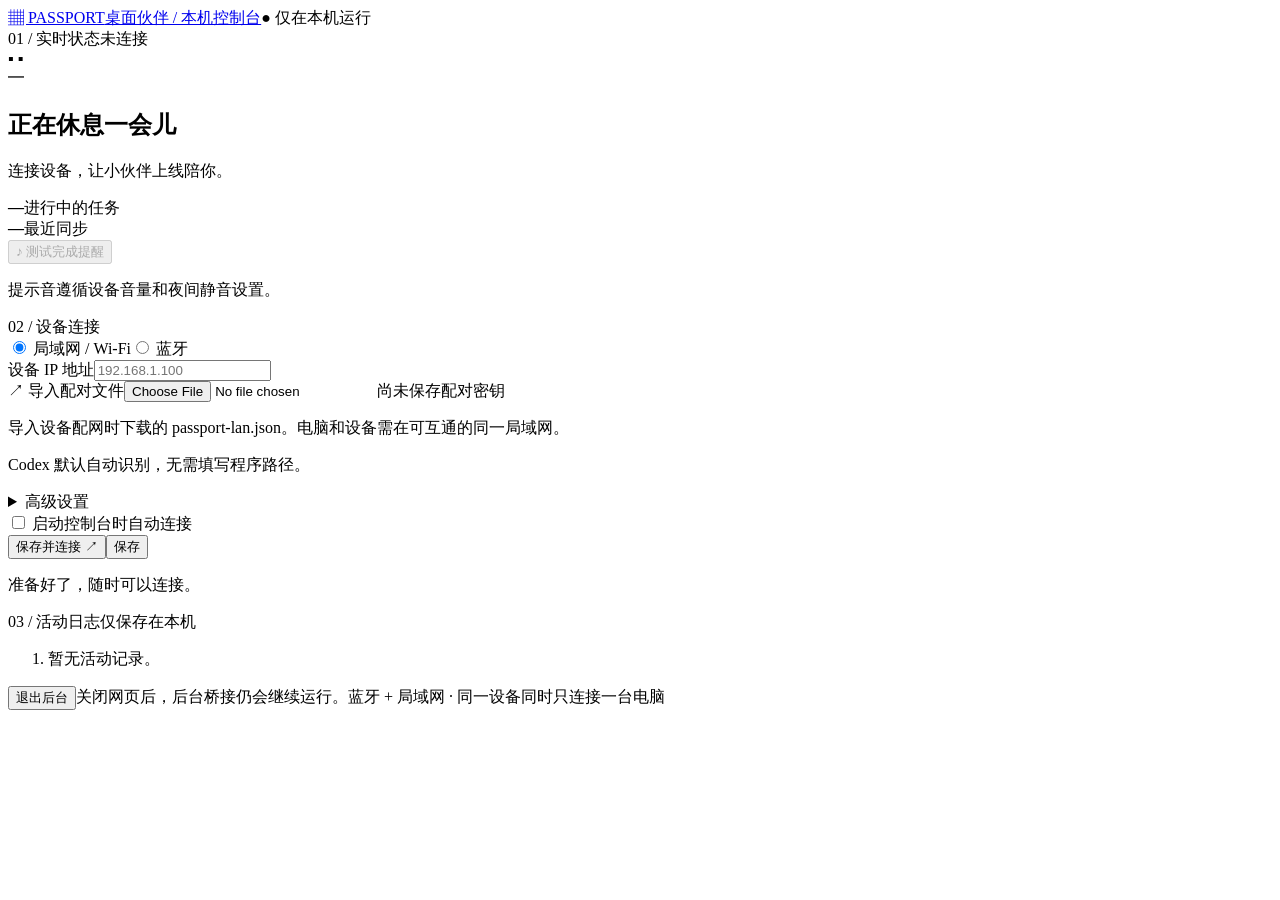
==== tools/console/index.html @ 445497f5 "feat(console): discover Codex from running processes first" ====
<!doctype html>
<html lang="zh-CN"><head><meta charset="utf-8"><meta name="viewport" content="width=device-width,initial-scale=1"><meta name="passport-token" content="__TOKEN__"><title>Passport 桌面伙伴</title><link rel="stylesheet" href="/style.css"></head>
<body><main><header><a class="brand" href="/">▦ PASSPORT<span>桌面伙伴 / 本机控制台</span></a><span class="local">● 仅在本机运行</span></header>
<div class="layout"><section class="device card"><div class="card-head"><span>01 / 实时状态</span><span id="badge">未连接</span></div><div class="pet" id="pet" aria-label="像素伙伴"><div class="eyes">▪ ▪</div><div class="mouth">━</div></div><h2 id="activity">正在休息一会儿</h2><p id="detail">连接设备，让小伙伴上线陪你。</p><div class="metrics"><div><strong id="tasks">—</strong><span>进行中的任务</span></div><div><strong id="sync">—</strong><span>最近同步</span></div></div><div id="usage" class="usage"></div><button id="test" class="secondary" disabled>♪ 测试完成提醒</button><p class="fine">提示音遵循设备音量和夜间静音设置。</p></section>
<section class="connection card"><div class="card-head">02 / 设备连接</div><form id="settings"><div class="tabs"><label><input type="radio" name="mode" value="lan" checked> 局域网 / Wi-Fi</label><label><input type="radio" name="mode" value="ble"> 蓝牙</label></div><div id="lan-fields"><label>设备 IP 地址<input id="host" placeholder="192.168.1.100" autocomplete="off"></label><div class="pairing"><label class="file-label">↗ 导入配对文件<input id="pairing" type="file" accept=".json,application/json"></label><span id="key-state">尚未保存配对密钥</span></div><p class="hint">导入设备配网时下载的 passport-lan.json。电脑和设备需在可互通的同一局域网。</p></div><div id="ble-fields" hidden><label>设备名称或地址<input id="device" placeholder="Codex-…"></label><button id="scan" type="button" class="secondary">搜索蓝牙设备</button><select id="devices" aria-label="已发现的蓝牙设备" hidden></select><p class="hint">请先让设备进入蓝牙模式，再在系统配对窗口输入设备显示的配对码。</p></div><p class="hint">Codex 默认自动识别，无需填写程序路径。</p><details><summary>高级设置</summary><label class="check"><input id="codex-auto" type="checkbox" checked>自动查找 Codex（推荐）</label><label id="codex-manual" hidden>手动指定路径（可选）<input id="codex" autocomplete="off" placeholder="仅特殊安装位置需要填写"></label><label>局域网端口<input id="port" type="number" min="1" max="65535" value="8765"></label></details><label class="check"><input id="autoconnect" type="checkbox"> 启动控制台时自动连接</label><div class="actions"><button id="connect" type="submit">保存并连接 ↗</button><button id="save" type="button" class="secondary">保存</button><button id="disconnect" type="button" class="secondary" hidden>断开连接</button></div></form><p id="notice" role="status">准备好了，随时可以连接。</p></section></div>
<section class="journal card"><div class="card-head"><span>03 / 活动日志</span><span>仅保存在本机</span></div><ol id="logs"><li>暂无活动记录。</li></ol></section><footer><button id="exit-console" type="button" class="secondary">退出后台</button><span>关闭网页后，后台桥接仍会继续运行。</span><span>蓝牙 + 局域网 · 同一设备同时只连接一台电脑</span></footer></main><script src="/app.js"></script></body></html>
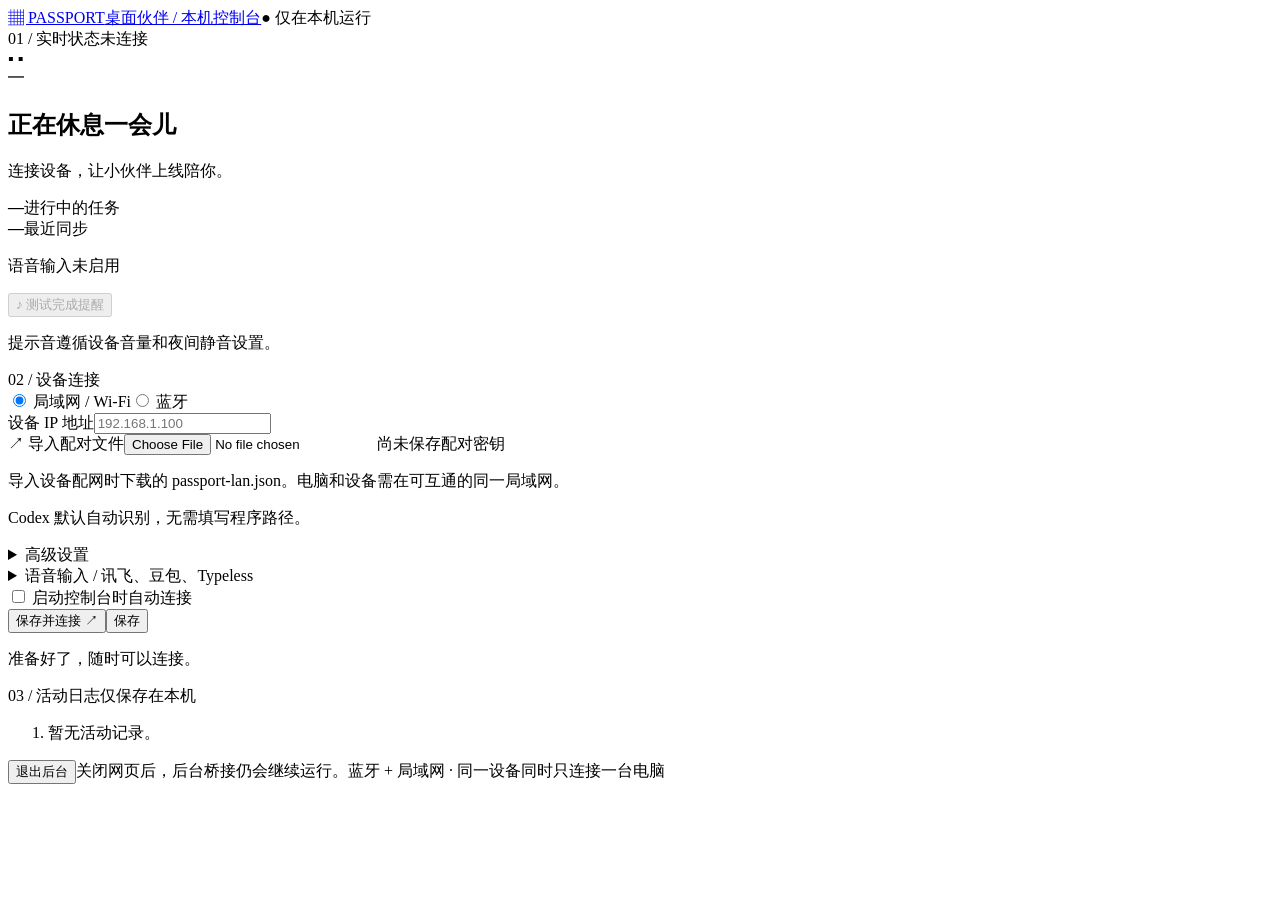
==== commit eb9b0393: "feat(voice): add LAN microphone bridge for speech input" ====
--- a/tools/console/index.html
+++ b/tools/console/index.html
@@ -1,6 +1,19 @@
 <!doctype html>
 <html lang="zh-CN"><head><meta charset="utf-8"><meta name="viewport" content="width=device-width,initial-scale=1"><meta name="passport-token" content="__TOKEN__"><title>Passport 桌面伙伴</title><link rel="stylesheet" href="/style.css"></head>
 <body><main><header><a class="brand" href="/">▦ PASSPORT<span>桌面伙伴 / 本机控制台</span></a><span class="local">● 仅在本机运行</span></header>
-<div class="layout"><section class="device card"><div class="card-head"><span>01 / 实时状态</span><span id="badge">未连接</span></div><div class="pet" id="pet" aria-label="像素伙伴"><div class="eyes">▪ ▪</div><div class="mouth">━</div></div><h2 id="activity">正在休息一会儿</h2><p id="detail">连接设备，让小伙伴上线陪你。</p><div class="metrics"><div><strong id="tasks">—</strong><span>进行中的任务</span></div><div><strong id="sync">—</strong><span>最近同步</span></div></div><div id="usage" class="usage"></div><button id="test" class="secondary" disabled>♪ 测试完成提醒</button><p class="fine">提示音遵循设备音量和夜间静音设置。</p></section>
-<section class="connection card"><div class="card-head">02 / 设备连接</div><form id="settings"><div class="tabs"><label><input type="radio" name="mode" value="lan" checked> 局域网 / Wi-Fi</label><label><input type="radio" name="mode" value="ble"> 蓝牙</label></div><div id="lan-fields"><label>设备 IP 地址<input id="host" placeholder="192.168.1.100" autocomplete="off"></label><div class="pairing"><label class="file-label">↗ 导入配对文件<input id="pairing" type="file" accept=".json,application/json"></label><span id="key-state">尚未保存配对密钥</span></div><p class="hint">导入设备配网时下载的 passport-lan.json。电脑和设备需在可互通的同一局域网。</p></div><div id="ble-fields" hidden><label>设备名称或地址<input id="device" placeholder="Codex-…"></label><button id="scan" type="button" class="secondary">搜索蓝牙设备</button><select id="devices" aria-label="已发现的蓝牙设备" hidden></select><p class="hint">请先让设备进入蓝牙模式，再在系统配对窗口输入设备显示的配对码。</p></div><p class="hint">Codex 默认自动识别，无需填写程序路径。</p><details><summary>高级设置</summary><label class="check"><input id="codex-auto" type="checkbox" checked>自动查找 Codex（推荐）</label><label id="codex-manual" hidden>手动指定路径（可选）<input id="codex" autocomplete="off" placeholder="仅特殊安装位置需要填写"></label><label>局域网端口<input id="port" type="number" min="1" max="65535" value="8765"></label></details><label class="check"><input id="autoconnect" type="checkbox"> 启动控制台时自动连接</label><div class="actions"><button id="connect" type="submit">保存并连接 ↗</button><button id="save" type="button" class="secondary">保存</button><button id="disconnect" type="button" class="secondary" hidden>断开连接</button></div></form><p id="notice" role="status">准备好了，随时可以连接。</p></section></div>
+<div class="layout"><section class="device card"><div class="card-head"><span>01 / 实时状态</span><span id="badge">未连接</span></div><div class="pet" id="pet" aria-label="像素伙伴"><div class="eyes">▪ ▪</div><div class="mouth">━</div></div><h2 id="activity">正在休息一会儿</h2><p id="detail">连接设备，让小伙伴上线陪你。</p><div class="metrics"><div><strong id="tasks">—</strong><span>进行中的任务</span></div><div><strong id="sync">—</strong><span>最近同步</span></div></div><div id="usage" class="usage"></div><p id="voice-status" role="status">语音输入未启用</p><progress id="voice-meter" max="32768" value="0" aria-label="麦克风音量" hidden></progress><button id="test" class="secondary" disabled>♪ 测试完成提醒</button><p class="fine">提示音遵循设备音量和夜间静音设置。</p></section>
+<section class="connection card"><div class="card-head">02 / 设备连接</div><form id="settings"><div class="tabs"><label><input type="radio" name="mode" value="lan" checked> 局域网 / Wi-Fi</label><label><input type="radio" name="mode" value="ble"> 蓝牙</label></div><div id="lan-fields"><label>设备 IP 地址<input id="host" placeholder="192.168.1.100" autocomplete="off"></label><div class="pairing"><label class="file-label">↗ 导入配对文件<input id="pairing" type="file" accept=".json,application/json"></label><span id="key-state">尚未保存配对密钥</span></div><p class="hint">导入设备配网时下载的 passport-lan.json。电脑和设备需在可互通的同一局域网。</p></div><div id="ble-fields" hidden><label>设备名称或地址<input id="device" placeholder="Codex-…"></label><button id="scan" type="button" class="secondary">搜索蓝牙设备</button><select id="devices" aria-label="已发现的蓝牙设备" hidden></select><p class="hint">请先让设备进入蓝牙模式，再在系统配对窗口输入设备显示的配对码。</p></div><p class="hint">Codex 默认自动识别，无需填写程序路径。</p><details><summary>高级设置</summary><label class="check"><input id="codex-auto" type="checkbox" checked>自动查找 Codex（推荐）</label><label id="codex-manual" hidden>手动指定路径（可选）<input id="codex" autocomplete="off" placeholder="仅特殊安装位置需要填写"></label><label>局域网端口<input id="port" type="number" min="1" max="65535" value="8765"></label></details><details id="voice-settings"><summary>语音输入 / 讯飞、豆包、Typeless</summary>
+<p class="hint">Passport 作为麦克风，输入法负责识别。第一版需要局域网连接和虚拟音频线。</p>
+<label class="check"><input id="voice-enabled" type="checkbox">启用设备麦克风</label>
+<label>使用的输入法<select id="voice-ime"><option value="xunfei">讯飞</option><option value="doubao">豆包</option><option value="typeless">Typeless</option><option value="custom">其他输入法</option></select></label>
+<label>虚拟音频输出<select id="voice-output"><option value="">请刷新并选择虚拟音频设备</option><option value="meter">仅测试麦克风（不传给输入法）</option></select></label>
+<p class="hint">尚未安装驱动时可选“仅测试麦克风”，查看设备音量；测试模式不触发快捷键。</p>
+<button id="voice-devices" type="button" class="secondary">刷新音频设备</button>
+<p class="hint">Windows：安装 <a href="https://vb-audio.com/Cable/" target="_blank" rel="noreferrer">VB-CABLE</a>，这里选 CABLE Input，讯飞的麦克风选 CABLE Output。Mac：使用 <a href="https://existential.audio/blackhole/" target="_blank" rel="noreferrer">BlackHole</a>，两边均选 BlackHole。</p>
+<label class="check"><input id="voice-hotkeys" type="checkbox" checked>设备录音时自动触发输入法快捷键</label>
+<label>开始快捷键<input id="voice-start-key" placeholder="例如 f6 或 ctrl+alt+space" value="f6"></label>
+<label>结束快捷键<input id="voice-stop-key" placeholder="例如 f6" value="f6"></label>
+<p class="hint">讯飞预设 F6 开始、F6 结束，可按实际设置修改。切换输入法后请重新填写快捷键。Mac 需允许后台 Python 辅助功能权限。</p>
+<p class="hint">保存并连接后，在设备菜单打开“语音输入”。先点击电脑上的目标输入框，再按设备确认键开始／结束。不会自动按回车；单次最长 2 分钟。</p>
+</details><label class="check"><input id="autoconnect" type="checkbox"> 启动控制台时自动连接</label><div class="actions"><button id="connect" type="submit">保存并连接 ↗</button><button id="save" type="button" class="secondary">保存</button><button id="disconnect" type="button" class="secondary" hidden>断开连接</button></div></form><p id="notice" role="status">准备好了，随时可以连接。</p></section></div>
 <section class="journal card"><div class="card-head"><span>03 / 活动日志</span><span>仅保存在本机</span></div><ol id="logs"><li>暂无活动记录。</li></ol></section><footer><button id="exit-console" type="button" class="secondary">退出后台</button><span>关闭网页后，后台桥接仍会继续运行。</span><span>蓝牙 + 局域网 · 同一设备同时只连接一台电脑</span></footer></main><script src="/app.js"></script></body></html>
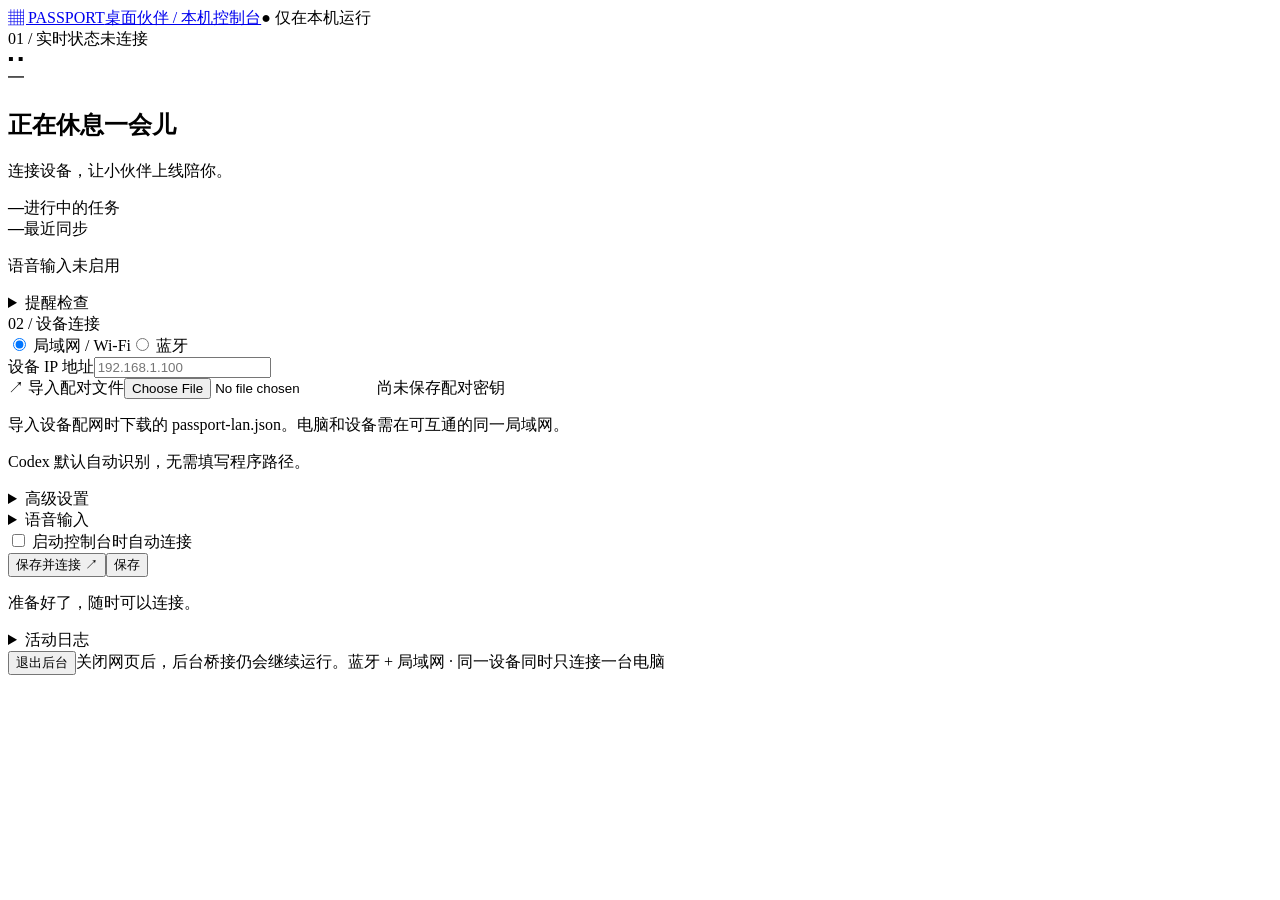
==== commit b9034056: "fix(voice): ship opt-in verified Doubao compatibility" ====
--- a/tools/console/index.html
+++ b/tools/console/index.html
@@ -1,19 +1,22 @@
 <!doctype html>
 <html lang="zh-CN"><head><meta charset="utf-8"><meta name="viewport" content="width=device-width,initial-scale=1"><meta name="passport-token" content="__TOKEN__"><title>Passport 桌面伙伴</title><link rel="stylesheet" href="/style.css"></head>
 <body><main><header><a class="brand" href="/">▦ PASSPORT<span>桌面伙伴 / 本机控制台</span></a><span class="local">● 仅在本机运行</span></header>
-<div class="layout"><section class="device card"><div class="card-head"><span>01 / 实时状态</span><span id="badge">未连接</span></div><div class="pet" id="pet" aria-label="像素伙伴"><div class="eyes">▪ ▪</div><div class="mouth">━</div></div><h2 id="activity">正在休息一会儿</h2><p id="detail">连接设备，让小伙伴上线陪你。</p><div class="metrics"><div><strong id="tasks">—</strong><span>进行中的任务</span></div><div><strong id="sync">—</strong><span>最近同步</span></div></div><div id="usage" class="usage"></div><p id="voice-status" role="status">语音输入未启用</p><progress id="voice-meter" max="32768" value="0" aria-label="麦克风音量" hidden></progress><button id="test" class="secondary" disabled>♪ 测试完成提醒</button><p class="fine">提示音遵循设备音量和夜间静音设置。</p></section>
-<section class="connection card"><div class="card-head">02 / 设备连接</div><form id="settings"><div class="tabs"><label><input type="radio" name="mode" value="lan" checked> 局域网 / Wi-Fi</label><label><input type="radio" name="mode" value="ble"> 蓝牙</label></div><div id="lan-fields"><label>设备 IP 地址<input id="host" placeholder="192.168.1.100" autocomplete="off"></label><div class="pairing"><label class="file-label">↗ 导入配对文件<input id="pairing" type="file" accept=".json,application/json"></label><span id="key-state">尚未保存配对密钥</span></div><p class="hint">导入设备配网时下载的 passport-lan.json。电脑和设备需在可互通的同一局域网。</p></div><div id="ble-fields" hidden><label>设备名称或地址<input id="device" placeholder="Codex-…"></label><button id="scan" type="button" class="secondary">搜索蓝牙设备</button><select id="devices" aria-label="已发现的蓝牙设备" hidden></select><p class="hint">请先让设备进入蓝牙模式，再在系统配对窗口输入设备显示的配对码。</p></div><p class="hint">Codex 默认自动识别，无需填写程序路径。</p><details><summary>高级设置</summary><label class="check"><input id="codex-auto" type="checkbox" checked>自动查找 Codex（推荐）</label><label id="codex-manual" hidden>手动指定路径（可选）<input id="codex" autocomplete="off" placeholder="仅特殊安装位置需要填写"></label><label>局域网端口<input id="port" type="number" min="1" max="65535" value="8765"></label></details><details id="voice-settings"><summary>语音输入 / 讯飞、豆包、Typeless</summary>
-<p class="hint">Passport 作为麦克风，输入法负责识别。第一版需要局域网连接和虚拟音频线。</p>
+<div class="layout"><section class="device card"><div class="card-head"><span>01 / 实时状态</span><span id="badge">未连接</span></div><div class="pet" id="pet" aria-label="像素伙伴"><div class="eyes">▪ ▪</div><div class="mouth">━</div></div><h2 id="activity">正在休息一会儿</h2><p id="detail">连接设备，让小伙伴上线陪你。</p><div class="metrics"><div><strong id="tasks">—</strong><span>进行中的任务</span></div><div><strong id="sync">—</strong><span>最近同步</span></div></div><div id="usage" class="usage"></div><p id="voice-status" role="status">语音输入未启用</p><progress id="voice-meter" max="32768" value="0" aria-label="麦克风音量" hidden></progress><details><summary>提醒检查</summary><button id="test" class="secondary" disabled>播放提醒</button></details></section>
+<section class="connection card"><div class="card-head">02 / 设备连接</div><form id="settings"><div class="tabs"><label><input type="radio" name="mode" value="lan" checked> 局域网 / Wi-Fi</label><label><input type="radio" name="mode" value="ble"> 蓝牙</label></div><div id="lan-fields"><label>设备 IP 地址<input id="host" placeholder="192.168.1.100" autocomplete="off"></label><div class="pairing"><label class="file-label">↗ 导入配对文件<input id="pairing" type="file" accept=".json,application/json"></label><span id="key-state">尚未保存配对密钥</span></div><p class="hint">导入设备配网时下载的 passport-lan.json。电脑和设备需在可互通的同一局域网。</p></div><div id="ble-fields" hidden><label>设备名称或地址<input id="device" placeholder="Codex-…"></label><button id="scan" type="button" class="secondary">搜索蓝牙设备</button><select id="devices" aria-label="已发现的蓝牙设备" hidden></select><p class="hint">请先让设备进入蓝牙模式，再在系统配对窗口输入设备显示的配对码。</p></div><p class="hint">Codex 默认自动识别，无需填写程序路径。</p><details><summary>高级设置</summary><label class="check"><input id="codex-auto" type="checkbox" checked>自动查找 Codex（推荐）</label><label id="codex-manual" hidden>手动指定路径（可选）<input id="codex" autocomplete="off" placeholder="仅特殊安装位置需要填写"></label><label>局域网端口<input id="port" type="number" min="1" max="65535" value="8765"></label></details><details id="voice-settings"><summary>语音输入</summary>
+<p class="hint">用设备麦克风说话，文字输入到当前输入框。需要局域网连接。</p>
 <label class="check"><input id="voice-enabled" type="checkbox">启用设备麦克风</label>
 <label>使用的输入法<select id="voice-ime"><option value="xunfei">讯飞</option><option value="doubao">豆包</option><option value="typeless">Typeless</option><option value="custom">其他输入法</option></select></label>
 <label>虚拟音频输出<select id="voice-output"><option value="">请刷新并选择虚拟音频设备</option><option value="meter">仅测试麦克风（不传给输入法）</option></select></label>
-<p class="hint">尚未安装驱动时可选“仅测试麦克风”，查看设备音量；测试模式不触发快捷键。</p>
+<p class="hint">选择 CABLE Input，并在输入法中将麦克风设为 CABLE Output。</p>
 <button id="voice-devices" type="button" class="secondary">刷新音频设备</button>
-<p class="hint">Windows：安装 <a href="https://vb-audio.com/Cable/" target="_blank" rel="noreferrer">VB-CABLE</a>，这里选 CABLE Input，讯飞的麦克风选 CABLE Output。Mac：使用 <a href="https://existential.audio/blackhole/" target="_blank" rel="noreferrer">BlackHole</a>，两边均选 BlackHole。</p>
+<details><summary>快捷键与音频帮助</summary><p class="hint">Windows：安装 <a href="https://vb-audio.com/Cable/" target="_blank" rel="noreferrer">VB-CABLE</a>，这里选 CABLE Input，输入法的麦克风选 CABLE Output。Mac：使用 <a href="https://existential.audio/blackhole/" target="_blank" rel="noreferrer">BlackHole</a>，两边均选 BlackHole。</p>
+<label class="check"><input id="voice-doubao-compat" type="checkbox">启用 Windows 豆包兼容适配（实验性）</label>
+<p class="hint">适配会临时连接豆包进程，仅支持已验证的 Windows x64 版本。首次使用请阅读 <a href="https://github.com/gycodex/codex-passport-companion/blob/feature/lan-connection/docs/VOICE.md" target="_blank" rel="noreferrer">兼容说明</a>；保存后退出后台，使用 start-console-admin.cmd 启动。</p>
 <label class="check"><input id="voice-hotkeys" type="checkbox" checked>设备录音时自动触发输入法快捷键</label>
-<label>开始快捷键<input id="voice-start-key" placeholder="例如 f6 或 ctrl+alt+space" value="f6"></label>
+<label>开始快捷键<input id="voice-start-key" placeholder="例如 f6、右Alt 或 ctrl+alt+space" value="f6"></label>
 <label>结束快捷键<input id="voice-stop-key" placeholder="例如 f6" value="f6"></label>
-<p class="hint">讯飞预设 F6 开始、F6 结束，可按实际设置修改。切换输入法后请重新填写快捷键。Mac 需允许后台 Python 辅助功能权限。</p>
-<p class="hint">保存并连接后，在设备菜单打开“语音输入”。先点击电脑上的目标输入框，再按设备确认键开始／结束。不会自动按回车；单次最长 2 分钟。</p>
+<p class="hint">豆包使用左 Alt＋V（免按模式），讯飞使用 F6；请与输入法设置保持一致。</p>
+</details>
+<p class="hint">点击目标输入框，在设备首页短按下键开始／结束说话，最长 2 分钟。</p>
 </details><label class="check"><input id="autoconnect" type="checkbox"> 启动控制台时自动连接</label><div class="actions"><button id="connect" type="submit">保存并连接 ↗</button><button id="save" type="button" class="secondary">保存</button><button id="disconnect" type="button" class="secondary" hidden>断开连接</button></div></form><p id="notice" role="status">准备好了，随时可以连接。</p></section></div>
-<section class="journal card"><div class="card-head"><span>03 / 活动日志</span><span>仅保存在本机</span></div><ol id="logs"><li>暂无活动记录。</li></ol></section><footer><button id="exit-console" type="button" class="secondary">退出后台</button><span>关闭网页后，后台桥接仍会继续运行。</span><span>蓝牙 + 局域网 · 同一设备同时只连接一台电脑</span></footer></main><script src="/app.js"></script></body></html>
+<details class="journal card"><summary>活动日志</summary><ol id="logs"><li>暂无活动记录。</li></ol></details><footer><button id="exit-console" type="button" class="secondary">退出后台</button><span>关闭网页后，后台桥接仍会继续运行。</span><span>蓝牙 + 局域网 · 同一设备同时只连接一台电脑</span></footer></main><script src="/app.js"></script></body></html>
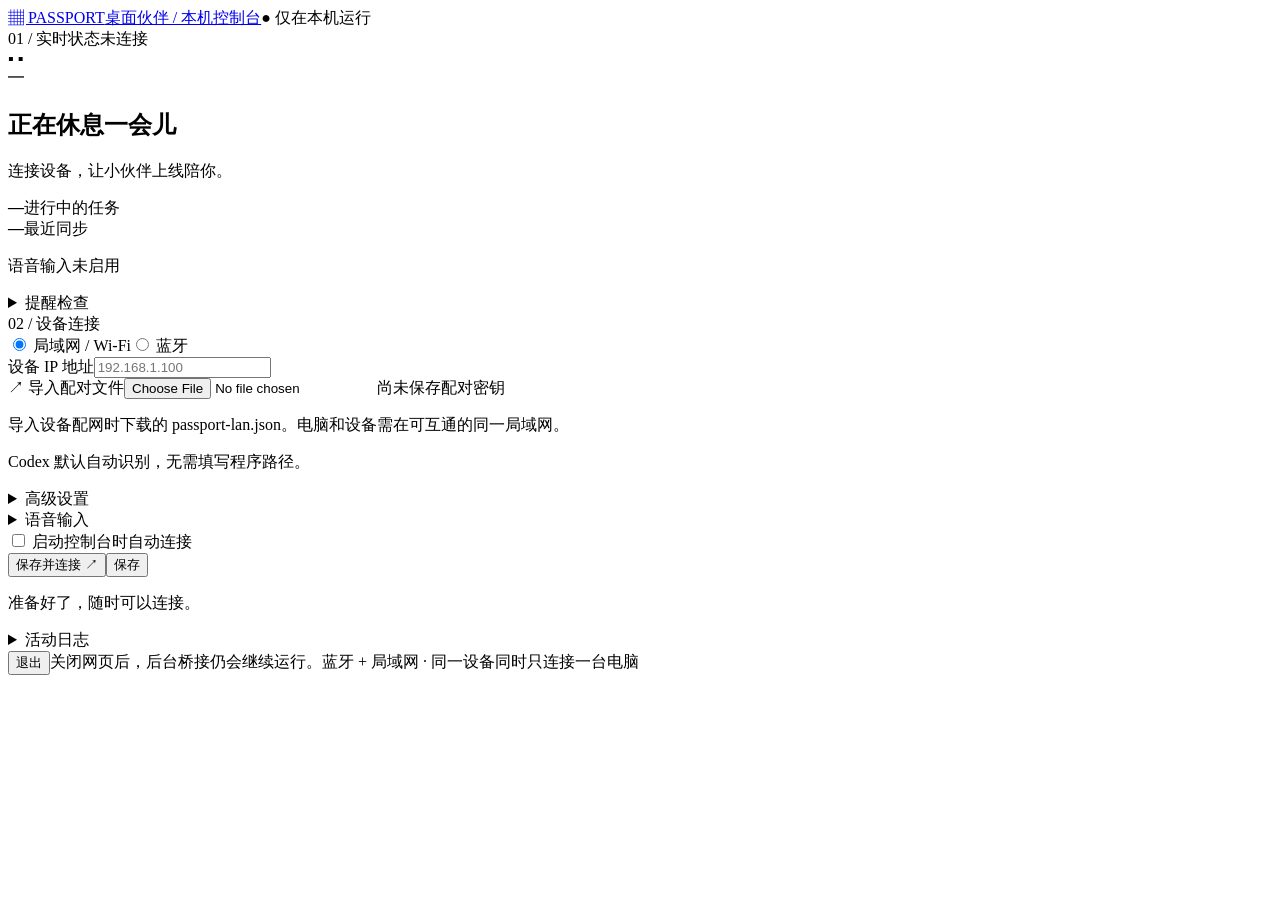
==== commit 8a898232: "feat(console): streamline Doubao authorization and exit flow" ====
--- a/tools/console/index.html
+++ b/tools/console/index.html
@@ -11,12 +11,12 @@
 <button id="voice-devices" type="button" class="secondary">刷新音频设备</button>
 <details><summary>快捷键与音频帮助</summary><p class="hint">Windows：安装 <a href="https://vb-audio.com/Cable/" target="_blank" rel="noreferrer">VB-CABLE</a>，这里选 CABLE Input，输入法的麦克风选 CABLE Output。Mac：使用 <a href="https://existential.audio/blackhole/" target="_blank" rel="noreferrer">BlackHole</a>，两边均选 BlackHole。</p>
 <label class="check"><input id="voice-doubao-compat" type="checkbox">启用 Windows 豆包兼容适配（实验性）</label>
-<p class="hint">适配会临时连接豆包进程，仅支持已验证的 Windows x64 版本。首次使用请阅读 <a href="https://github.com/gycodex/codex-passport-companion/blob/feature/lan-connection/docs/VOICE.md" target="_blank" rel="noreferrer">兼容说明</a>；保存后退出后台，使用 start-console-admin.cmd 启动。</p>
+<p class="hint">适配会临时连接豆包进程，仅支持已验证的 Windows x64 版本。首次使用请阅读 <a href="https://github.com/gycodex/codex-passport-companion/blob/feature/lan-connection/docs/VOICE.md" target="_blank" rel="noreferrer">兼容说明</a>。连接时如需权限，网页会引导授权并自动重连，无需手动重启。</p>
 <label class="check"><input id="voice-hotkeys" type="checkbox" checked>设备录音时自动触发输入法快捷键</label>
 <label>开始快捷键<input id="voice-start-key" placeholder="例如 f6、右Alt 或 ctrl+alt+space" value="f6"></label>
 <label>结束快捷键<input id="voice-stop-key" placeholder="例如 f6" value="f6"></label>
 <p class="hint">豆包使用左 Alt＋V（免按模式），讯飞使用 F6；请与输入法设置保持一致。</p>
 </details>
 <p class="hint">点击目标输入框，在设备首页短按下键开始／结束说话，最长 2 分钟。</p>
-</details><label class="check"><input id="autoconnect" type="checkbox"> 启动控制台时自动连接</label><div class="actions"><button id="connect" type="submit">保存并连接 ↗</button><button id="save" type="button" class="secondary">保存</button><button id="disconnect" type="button" class="secondary" hidden>断开连接</button></div></form><p id="notice" role="status">准备好了，随时可以连接。</p></section></div>
-<details class="journal card"><summary>活动日志</summary><ol id="logs"><li>暂无活动记录。</li></ol></details><footer><button id="exit-console" type="button" class="secondary">退出后台</button><span>关闭网页后，后台桥接仍会继续运行。</span><span>蓝牙 + 局域网 · 同一设备同时只连接一台电脑</span></footer></main><script src="/app.js"></script></body></html>
+</details><label class="check"><input id="autoconnect" type="checkbox"> 启动控制台时自动连接</label><div class="actions"><button id="connect" type="submit">保存并连接 ↗</button><button id="save" type="button" class="secondary">保存</button><button id="disconnect" type="button" class="secondary" hidden>断开连接</button></div></form><button id="authorize" type="button" hidden>授权并连接</button><p id="notice" role="status">准备好了，随时可以连接。</p></section></div>
+<details class="journal card"><summary>活动日志</summary><ol id="logs"><li>暂无活动记录。</li></ol></details><footer><button id="exit-console" type="button" class="secondary">退出</button><span>关闭网页后，后台桥接仍会继续运行。</span><span>蓝牙 + 局域网 · 同一设备同时只连接一台电脑</span></footer></main><script src="/app.js"></script></body></html>
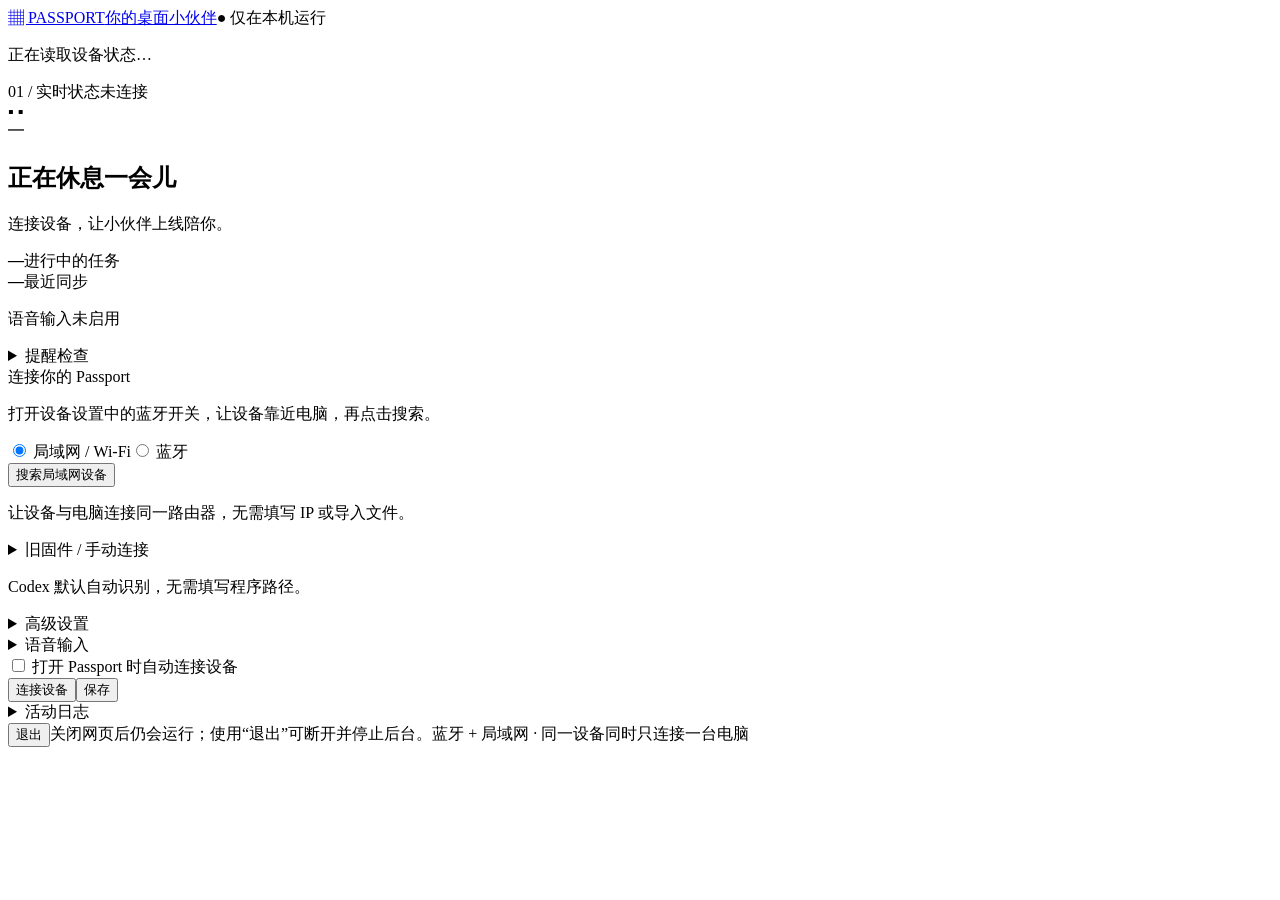
==== commit 1d9e9f89: "feat(companion): prepare v0.2.3 desktop and automatic LAN pairing" ====
--- a/tools/console/index.html
+++ b/tools/console/index.html
@@ -1,9 +1,18 @@
 <!doctype html>
 <html lang="zh-CN"><head><meta charset="utf-8"><meta name="viewport" content="width=device-width,initial-scale=1"><meta name="passport-token" content="__TOKEN__"><title>Passport 桌面伙伴</title><link rel="stylesheet" href="/style.css"></head>
-<body><main><header><a class="brand" href="/">▦ PASSPORT<span>桌面伙伴 / 本机控制台</span></a><span class="local">● 仅在本机运行</span></header>
-<div class="layout"><section class="device card"><div class="card-head"><span>01 / 实时状态</span><span id="badge">未连接</span></div><div class="pet" id="pet" aria-label="像素伙伴"><div class="eyes">▪ ▪</div><div class="mouth">━</div></div><h2 id="activity">正在休息一会儿</h2><p id="detail">连接设备，让小伙伴上线陪你。</p><div class="metrics"><div><strong id="tasks">—</strong><span>进行中的任务</span></div><div><strong id="sync">—</strong><span>最近同步</span></div></div><div id="usage" class="usage"></div><p id="voice-status" role="status">语音输入未启用</p><progress id="voice-meter" max="32768" value="0" aria-label="麦克风音量" hidden></progress><details><summary>提醒检查</summary><button id="test" class="secondary" disabled>播放提醒</button></details></section>
-<section class="connection card"><div class="card-head">02 / 设备连接</div><form id="settings"><div class="tabs"><label><input type="radio" name="mode" value="lan" checked> 局域网 / Wi-Fi</label><label><input type="radio" name="mode" value="ble"> 蓝牙</label></div><div id="lan-fields"><label>设备 IP 地址<input id="host" placeholder="192.168.1.100" autocomplete="off"></label><div class="pairing"><label class="file-label">↗ 导入配对文件<input id="pairing" type="file" accept=".json,application/json"></label><span id="key-state">尚未保存配对密钥</span></div><p class="hint">导入设备配网时下载的 passport-lan.json。电脑和设备需在可互通的同一局域网。</p></div><div id="ble-fields" hidden><label>设备名称或地址<input id="device" placeholder="Codex-…"></label><button id="scan" type="button" class="secondary">搜索蓝牙设备</button><select id="devices" aria-label="已发现的蓝牙设备" hidden></select><p class="hint">请先让设备进入蓝牙模式，再在系统配对窗口输入设备显示的配对码。</p></div><p class="hint">Codex 默认自动识别，无需填写程序路径。</p><details><summary>高级设置</summary><label class="check"><input id="codex-auto" type="checkbox" checked>自动查找 Codex（推荐）</label><label id="codex-manual" hidden>手动指定路径（可选）<input id="codex" autocomplete="off" placeholder="仅特殊安装位置需要填写"></label><label>局域网端口<input id="port" type="number" min="1" max="65535" value="8765"></label></details><details id="voice-settings"><summary>语音输入</summary>
-<p class="hint">用设备麦克风说话，文字输入到当前输入框。需要局域网连接。</p>
+<body><main><header><a class="brand" href="/">▦ PASSPORT<span>你的桌面小伙伴</span></a><span class="local">● 仅在本机运行</span></header>
+<section id="welcome" class="welcome card" hidden>
+<div class="eyebrow">欢迎使用 PASSPORT</div><h1 id="guide-title">让小伙伴来到你的桌面</h1>
+<p id="guide-description">只需连接一次，以后打开就能继续陪伴你。</p>
+<ol class="steps" aria-label="首次设置进度"><li id="step-environment" aria-current="step">1 准备电脑</li><li id="step-device">2 连接设备</li><li id="step-ready">3 开始使用</li></ol>
+<div id="environment-panel"><h2>先打开并登录 Codex</h2><p class="hint">保持 Codex 桌面应用或 CLI 运行，我们会自动寻找它。登录与同步将在连接设备后验证。</p><p id="environment-result" role="status">正在检查电脑…</p><div class="actions"><button id="check-environment" class="secondary">重新检查</button><button id="guide-next">下一步：连接设备</button></div></div>
+<div id="ready-panel" hidden><h2>小伙伴已就绪</h2><p>首次同步已完成。以后打开 Passport，就能查看状态与任务提醒。</p><button id="finish-setup">开始使用</button></div>
+</section>
+<nav class="home-actions" id="home-actions" hidden><span>我的 Passport</span><div class="actions"><button id="quick-connect">连接设备</button><button id="edit-settings" class="secondary" aria-expanded="false">连接与功能设置</button></div></nav>
+<p id="notice" role="status">正在读取设备状态…</p>
+<div class="layout" id="workspace"><section class="device card"><div class="card-head"><span>01 / 实时状态</span><span id="badge">未连接</span></div><div class="pet" id="pet" aria-label="像素伙伴"><div class="eyes">▪ ▪</div><div class="mouth">━</div></div><h2 id="activity">正在休息一会儿</h2><p id="detail">连接设备，让小伙伴上线陪你。</p><div class="metrics"><div><strong id="tasks">—</strong><span>进行中的任务</span></div><div><strong id="sync">—</strong><span>最近同步</span></div></div><div id="usage" class="usage"></div><p id="voice-status" role="status">语音输入未启用</p><progress id="voice-meter" max="32768" value="0" aria-label="麦克风音量" hidden></progress><details><summary>提醒检查</summary><button id="test" class="secondary" disabled>播放提醒</button></details></section>
+<section class="connection card" id="connection-panel"><div class="card-head"><span>连接你的 Passport</span><button id="close-settings" class="secondary" hidden>返回状态页</button></div><p id="connection-help" class="hint">打开设备设置中的蓝牙开关，让设备靠近电脑，再点击搜索。</p><form id="settings"><div class="tabs"><label><input type="radio" name="mode" value="lan" checked> 局域网 / Wi-Fi</label><label><input type="radio" name="mode" value="ble"> 蓝牙</label></div><div id="lan-fields"><button id="scan-lan" type="button">搜索局域网设备</button><p id="lan-scan-result" class="hint">让设备与电脑连接同一路由器，无需填写 IP 或导入文件。</p><label id="lan-devices-label" hidden>选择你的 Passport<select id="lan-devices"></select></label><button id="pair-lan" type="button" hidden>配对这台设备</button><section id="pair-panel" hidden aria-live="polite"><h3>核对设备上的六位校验码</h3><strong id="pair-code"></strong><p id="pair-instruction">仅当两端号码一致时，在设备上按 OK，再点击下方确认。不同则取消。</p><div class="actions"><button id="pair-confirm" type="button">号码一致，确认配对</button><button id="pair-cancel" type="button" class="secondary">取消</button></div></section><p id="paired-state" class="hint"></p><details><summary>旧固件 / 手动连接</summary><label>设备 IP 地址<input id="host" placeholder="192.168.1.100" autocomplete="off"></label><div class="pairing"><label class="file-label">导入已有配对文件<input id="pairing" type="file" accept=".json,application/json"></label><span id="key-state">尚未配对</span></div><p class="hint">仅旧固件需要文件。新固件可搜索设备后直接配对。</p></details></div><div id="ble-fields" hidden><button id="scan" type="button" class="secondary">搜索蓝牙设备</button><label id="devices-label" hidden>选择你的设备<select id="devices" aria-label="已发现的蓝牙设备" hidden></select></label><p class="hint">请先让设备进入蓝牙模式，再在系统配对窗口输入设备显示的配对码。</p></div><p class="hint">Codex 默认自动识别，无需填写程序路径。</p><details><summary>高级设置</summary><label>蓝牙设备名称或地址（手动指定）<input id="device" placeholder="搜索后自动填写"></label><label class="check"><input id="codex-auto" type="checkbox" checked>自动查找 Codex（推荐）</label><label id="codex-manual" hidden>手动指定路径（可选）<input id="codex" autocomplete="off" placeholder="仅特殊安装位置需要填写"></label><label>局域网端口<input id="port" type="number" min="1" max="65535" value="8765"></label></details><details id="voice-settings" class="optional-settings"><summary>语音输入</summary>
+<p class="hint">用设备麦克风说话，文字输入到当前输入框。支持蓝牙或局域网连接。</p>
 <label class="check"><input id="voice-enabled" type="checkbox">启用设备麦克风</label>
 <label>使用的输入法<select id="voice-ime"><option value="xunfei">讯飞</option><option value="doubao">豆包</option><option value="typeless">Typeless</option><option value="custom">其他输入法</option></select></label>
 <label>虚拟音频输出<select id="voice-output"><option value="">请刷新并选择虚拟音频设备</option><option value="meter">仅测试麦克风（不传给输入法）</option></select></label>
@@ -18,5 +27,5 @@
 <p class="hint">豆包使用左 Alt＋V（免按模式），讯飞使用 F6；请与输入法设置保持一致。</p>
 </details>
 <p class="hint">点击目标输入框，在设备首页短按下键开始／结束说话，最长 2 分钟。</p>
-</details><label class="check"><input id="autoconnect" type="checkbox"> 启动控制台时自动连接</label><div class="actions"><button id="connect" type="submit">保存并连接 ↗</button><button id="save" type="button" class="secondary">保存</button><button id="disconnect" type="button" class="secondary" hidden>断开连接</button></div></form><button id="authorize" type="button" hidden>授权并连接</button><p id="notice" role="status">准备好了，随时可以连接。</p></section></div>
-<details class="journal card"><summary>活动日志</summary><ol id="logs"><li>暂无活动记录。</li></ol></details><footer><button id="exit-console" type="button" class="secondary">退出</button><span>关闭网页后，后台桥接仍会继续运行。</span><span>蓝牙 + 局域网 · 同一设备同时只连接一台电脑</span></footer></main><script src="/app.js"></script></body></html>
+</details><label class="check"><input id="autoconnect" type="checkbox"> 打开 Passport 时自动连接设备</label><div class="actions"><button id="connect" type="submit">连接设备</button><button id="save" type="button" class="secondary">保存</button><button id="disconnect" type="button" class="secondary" hidden>断开连接</button></div></form><button id="authorize" type="button" hidden>授权并连接</button></section></div>
+<details class="journal card"><summary>活动日志</summary><ol id="logs"><li>暂无活动记录。</li></ol></details><footer><button id="exit-console" type="button" class="secondary">退出</button><span id="lifecycle-hint">关闭网页后仍会运行；使用“退出”可断开并停止后台。</span><span>蓝牙 + 局域网 · 同一设备同时只连接一台电脑</span></footer></main><script src="/app.js"></script></body></html>
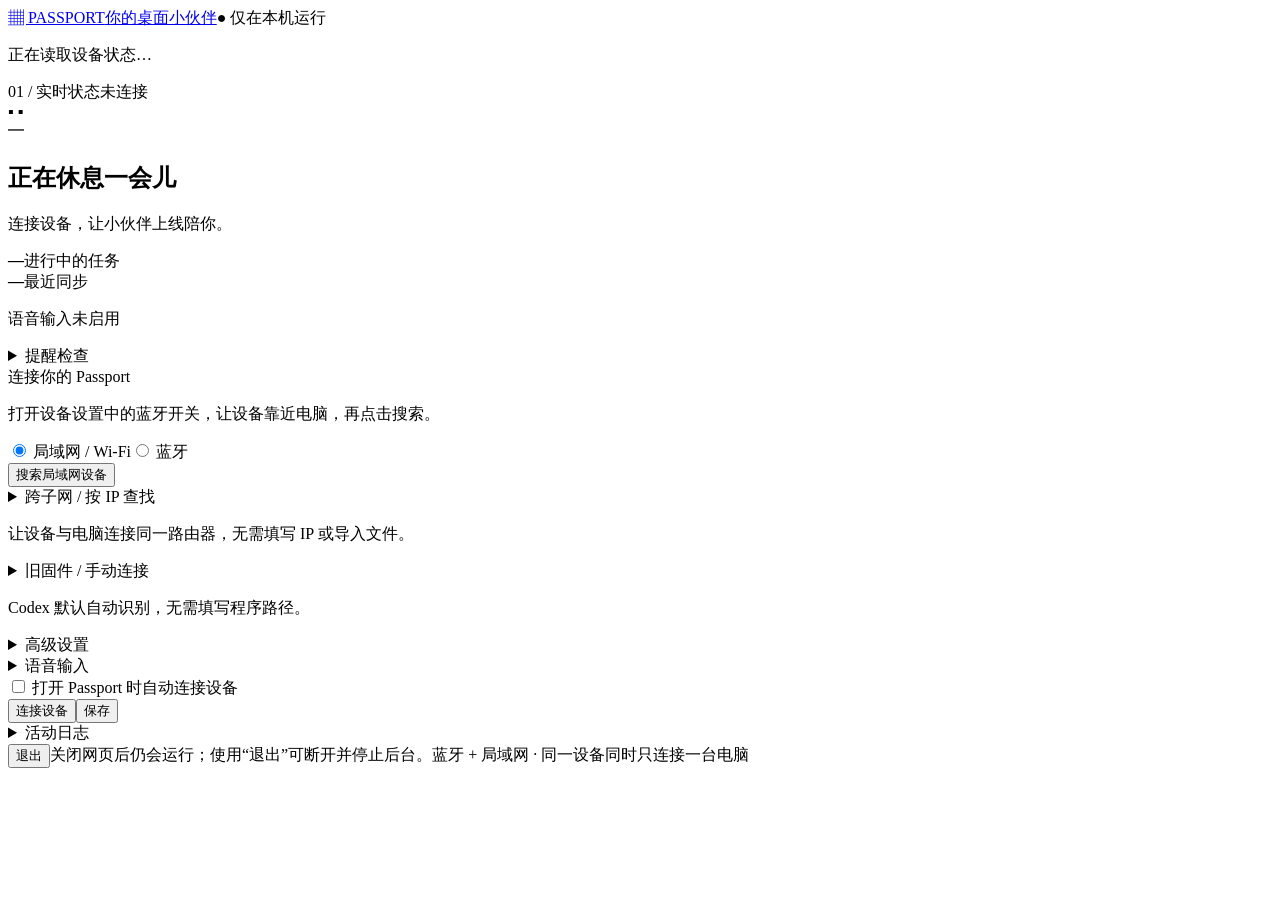
==== commit e5bfd3e6: "feat(console): discover and pair LAN devices by IP" ====
--- a/tools/console/index.html
+++ b/tools/console/index.html
@@ -11,7 +11,7 @@
 <nav class="home-actions" id="home-actions" hidden><span>我的 Passport</span><div class="actions"><button id="quick-connect">连接设备</button><button id="edit-settings" class="secondary" aria-expanded="false">连接与功能设置</button></div></nav>
 <p id="notice" role="status">正在读取设备状态…</p>
 <div class="layout" id="workspace"><section class="device card"><div class="card-head"><span>01 / 实时状态</span><span id="badge">未连接</span></div><div class="pet" id="pet" aria-label="像素伙伴"><div class="eyes">▪ ▪</div><div class="mouth">━</div></div><h2 id="activity">正在休息一会儿</h2><p id="detail">连接设备，让小伙伴上线陪你。</p><div class="metrics"><div><strong id="tasks">—</strong><span>进行中的任务</span></div><div><strong id="sync">—</strong><span>最近同步</span></div></div><div id="usage" class="usage"></div><p id="voice-status" role="status">语音输入未启用</p><progress id="voice-meter" max="32768" value="0" aria-label="麦克风音量" hidden></progress><details><summary>提醒检查</summary><button id="test" class="secondary" disabled>播放提醒</button></details></section>
-<section class="connection card" id="connection-panel"><div class="card-head"><span>连接你的 Passport</span><button id="close-settings" class="secondary" hidden>返回状态页</button></div><p id="connection-help" class="hint">打开设备设置中的蓝牙开关，让设备靠近电脑，再点击搜索。</p><form id="settings"><div class="tabs"><label><input type="radio" name="mode" value="lan" checked> 局域网 / Wi-Fi</label><label><input type="radio" name="mode" value="ble"> 蓝牙</label></div><div id="lan-fields"><button id="scan-lan" type="button">搜索局域网设备</button><p id="lan-scan-result" class="hint">让设备与电脑连接同一路由器，无需填写 IP 或导入文件。</p><label id="lan-devices-label" hidden>选择你的 Passport<select id="lan-devices"></select></label><button id="pair-lan" type="button" hidden>配对这台设备</button><section id="pair-panel" hidden aria-live="polite"><h3>核对设备上的六位校验码</h3><strong id="pair-code"></strong><p id="pair-instruction">仅当两端号码一致时，在设备上按 OK，再点击下方确认。不同则取消。</p><div class="actions"><button id="pair-confirm" type="button">号码一致，确认配对</button><button id="pair-cancel" type="button" class="secondary">取消</button></div></section><p id="paired-state" class="hint"></p><details><summary>旧固件 / 手动连接</summary><label>设备 IP 地址<input id="host" placeholder="192.168.1.100" autocomplete="off"></label><div class="pairing"><label class="file-label">导入已有配对文件<input id="pairing" type="file" accept=".json,application/json"></label><span id="key-state">尚未配对</span></div><p class="hint">仅旧固件需要文件。新固件可搜索设备后直接配对。</p></details></div><div id="ble-fields" hidden><button id="scan" type="button" class="secondary">搜索蓝牙设备</button><label id="devices-label" hidden>选择你的设备<select id="devices" aria-label="已发现的蓝牙设备" hidden></select></label><p class="hint">请先让设备进入蓝牙模式，再在系统配对窗口输入设备显示的配对码。</p></div><p class="hint">Codex 默认自动识别，无需填写程序路径。</p><details><summary>高级设置</summary><label>蓝牙设备名称或地址（手动指定）<input id="device" placeholder="搜索后自动填写"></label><label class="check"><input id="codex-auto" type="checkbox" checked>自动查找 Codex（推荐）</label><label id="codex-manual" hidden>手动指定路径（可选）<input id="codex" autocomplete="off" placeholder="仅特殊安装位置需要填写"></label><label>局域网端口<input id="port" type="number" min="1" max="65535" value="8765"></label></details><details id="voice-settings" class="optional-settings"><summary>语音输入</summary>
+<section class="connection card" id="connection-panel"><div class="card-head"><span>连接你的 Passport</span><button id="close-settings" class="secondary" hidden>返回状态页</button></div><p id="connection-help" class="hint">打开设备设置中的蓝牙开关，让设备靠近电脑，再点击搜索。</p><form id="settings"><div class="tabs"><label><input type="radio" name="mode" value="lan" checked> 局域网 / Wi-Fi</label><label><input type="radio" name="mode" value="ble"> 蓝牙</label></div><div id="lan-fields"><button id="scan-lan" type="button">搜索局域网设备</button><details class="optional-settings"><summary>跨子网 / 按 IP 查找</summary><label>设备 IP 地址<input id="discover-host" placeholder="例如 10.99.5.232" inputmode="decimal" maxlength="15"></label><button id="find-lan-ip" type="button" class="secondary">按 IP 查找并配对</button><p class="hint">填写设备无线网络页面显示的 IP。找到后核对六位码，无需导入配对文件；电脑必须能访问该地址。</p></details><p id="lan-scan-result" class="hint">让设备与电脑连接同一路由器，无需填写 IP 或导入文件。</p><label id="lan-devices-label" hidden>选择你的 Passport<select id="lan-devices"></select></label><button id="pair-lan" type="button" hidden>配对这台设备</button><section id="pair-panel" hidden aria-live="polite"><h3>核对设备上的六位校验码</h3><strong id="pair-code"></strong><p id="pair-instruction">仅当两端号码一致时，在设备上按 OK，再点击下方确认。不同则取消。</p><div class="actions"><button id="pair-confirm" type="button">号码一致，确认配对</button><button id="pair-cancel" type="button" class="secondary">取消</button></div></section><p id="paired-state" class="hint"></p><details><summary>旧固件 / 手动连接</summary><label>设备 IP 地址<input id="host" placeholder="192.168.1.100" autocomplete="off"></label><div class="pairing"><label class="file-label">导入已有配对文件<input id="pairing" type="file" accept=".json,application/json"></label><span id="key-state">尚未配对</span></div><p class="hint">仅旧固件需要文件。新固件可搜索设备后直接配对。</p></details></div><div id="ble-fields" hidden><button id="scan" type="button" class="secondary">搜索蓝牙设备</button><label id="devices-label" hidden>选择你的设备<select id="devices" aria-label="已发现的蓝牙设备" hidden></select></label><p class="hint">请先让设备进入蓝牙模式，再在系统配对窗口输入设备显示的配对码。</p></div><p class="hint">Codex 默认自动识别，无需填写程序路径。</p><details><summary>高级设置</summary><label>蓝牙设备名称或地址（手动指定）<input id="device" placeholder="搜索后自动填写"></label><label class="check"><input id="codex-auto" type="checkbox" checked>自动查找 Codex（推荐）</label><label id="codex-manual" hidden>手动指定路径（可选）<input id="codex" autocomplete="off" placeholder="仅特殊安装位置需要填写"></label><label>局域网端口<input id="port" type="number" min="1" max="65535" value="8765"></label></details><details id="voice-settings" class="optional-settings"><summary>语音输入</summary>
 <p class="hint">用设备麦克风说话，文字输入到当前输入框。支持蓝牙或局域网连接。</p>
 <label class="check"><input id="voice-enabled" type="checkbox">启用设备麦克风</label>
 <label>使用的输入法<select id="voice-ime"><option value="xunfei">讯飞</option><option value="doubao">豆包</option><option value="typeless">Typeless</option><option value="custom">其他输入法</option></select></label>
